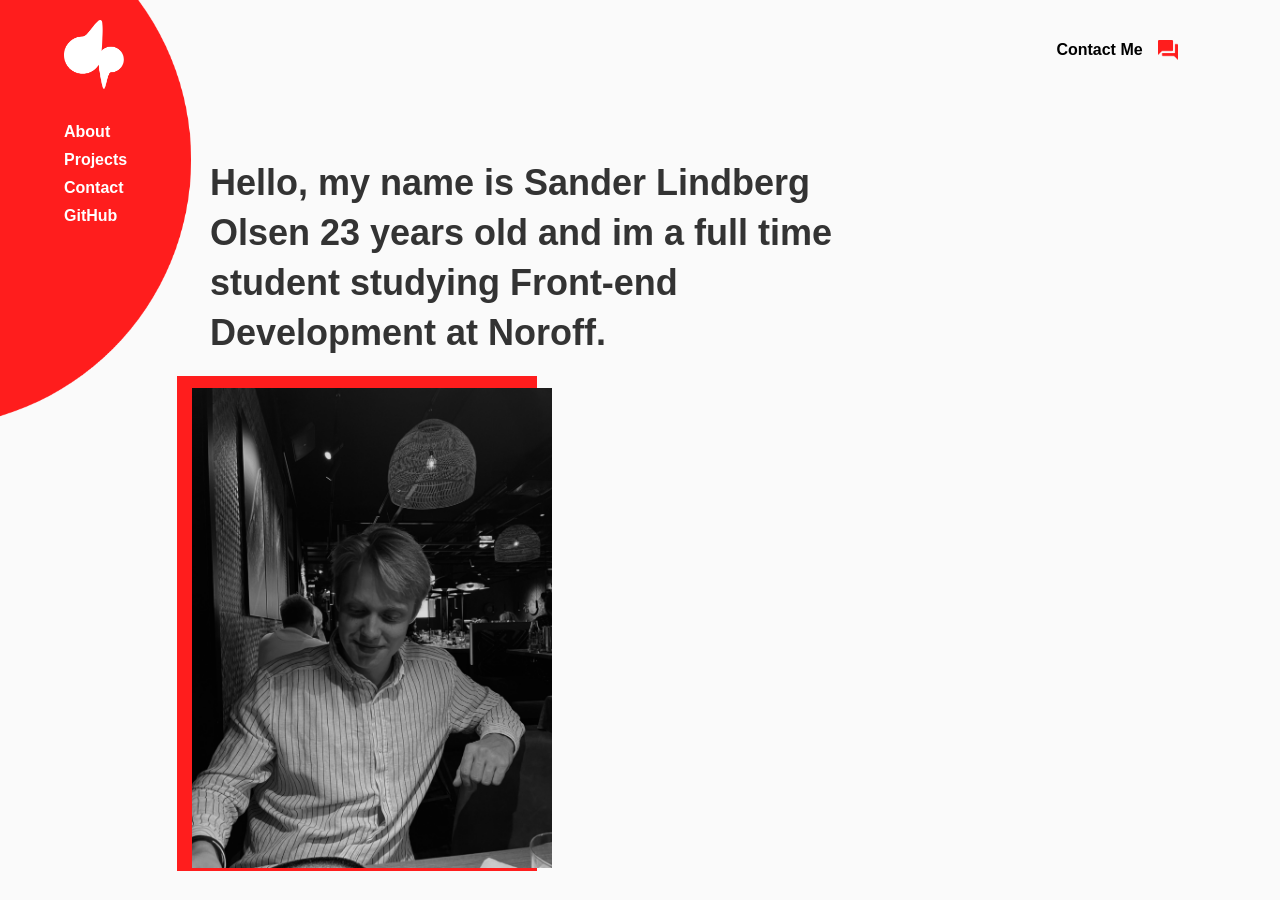
==== Portfolio Page/index.html @ 2923374f "update html and css" ====
<!DOCTYPE html>
<html>
<head>
    <meta name="viewport" content="width=device-width, initial-scale=1.0">
    <title>Portfolio Sander Olsen Front-end Developer</title>
    <link rel="stylesheet" href="css/styles.css">
</head>
<body>
    <div class="container">
        <nav>
            <img src="images/logo.png" class="logo">
            <ul>
                <li><a href="index.html">About</a></li>
                <li><a href="projects.html">Projects</a></li>
                <li><a href="#">Contact</a></li>
                <li><a href="https://github.com/SanderOlsen98">GitHub</a></li>
            </ul>
        </nav>
        <a href="#" class="contact-btn">Contact Me <img src="images/contact.png"></a>
        <div class="row">
            <div class="col-1">
                <h1>Hello, my name is Sander Lindberg Olsen 23 years old and im a full time student studying Front-end Development at Noroff.</h1>
            </div>
            <div class="col-2">
                <img src="images/me.JPG" class="me-img">
                <img src="images/back-image.png" class="back-img">
            </div>
        </div>

    </div>

</body>
</html>
---- Portfolio Page/css/styles.css ----
* {
  margin: 0;
  padding: 0;
  font-family: "poppins", sans-serif;
  box-sizing: border-box;
}
.container {
  width: 100%;
  height: 100vh;
  background: #fafafa;
  padding: 50px 8%;
  position: relative;
  font-weight: 600;
}

nav {
  background-image: url(../images/circle.png);
  background-size: cover;
  background-position: right;
  padding: 10% 5% 15% 15%;
  position: absolute;
  left: -10%;
  top: -12%;
}
.logo {
  width: 60px;
  margin-bottom: 20px;
}
nav ul li {
  list-style: none;
  margin: 10px 0;
}
nav ul li a {
  color: #fff;
  text-decoration: none;
}
.contact-btn {
  position: absolute;
  top: 40px;
  right: 8%;
  display: flex;
  align-items: center;
  color: #000;
  text-decoration: none;
}
.contact-btn img {
  width: 20px;
  margin-left: 15px;
}
.row {
  display: flex;
  align-items: center;
  justify-content: space-between;
  flex-wrap: wrap;
  padding-top: 10%;
}
.col-1 {
  max-width: 800px;
  padding-left: 10%;
  color: #333;
}
.col-1 h1 {
  font-size: 36px;
  font-weight: 600;
  line-height: 50px;
  margin-bottom: 30px;
}
.col-1 span {
  color: #ff1d1d;
}

.me-img {
  width: 80%;
  max-width: 450px;
  position: relative;
  z-index: 2;
  transition: transform 0.5s;
}
.col-2 {
  text-align: right;
  position: relative;
}

.back-img {
  position: absolute;
  width: 80%;
  max-width: 450px;
  top: -12px;
  right: 15px;
}
.profile-img:hover {
  transform: translate(-25px, -25px);
  cursor: pointer;
}

/* Displaying Projects*/

.projects {
  display: grid;
  grid-template-columns: 1fr;
  max-width: 1500px;
  margin: 40px auto;
  grid-gap: 20px;
}

.projects img {
  width: 100%;
}

.projects-display {
  display: grid;
  grid-template-columns: 1fr auto;
  align-items: center;
}

.projects-display img {
  grid-column: -1/1;
  border-radius: 20px;
  height: 400px;
  width: 300px;
  transition: transform 0.5s;
}

.projects-display h3 {
  grid-column: 1;
  font-size: 0.9em;
  margin: 5px;
  text-align: left;
  text-decoration: none;
}

.projects-display p {
  grid-column: 1;
  font-size: 0.9em;
  margin: 5px;
  text-align: left;
  font-weight: 200;
}
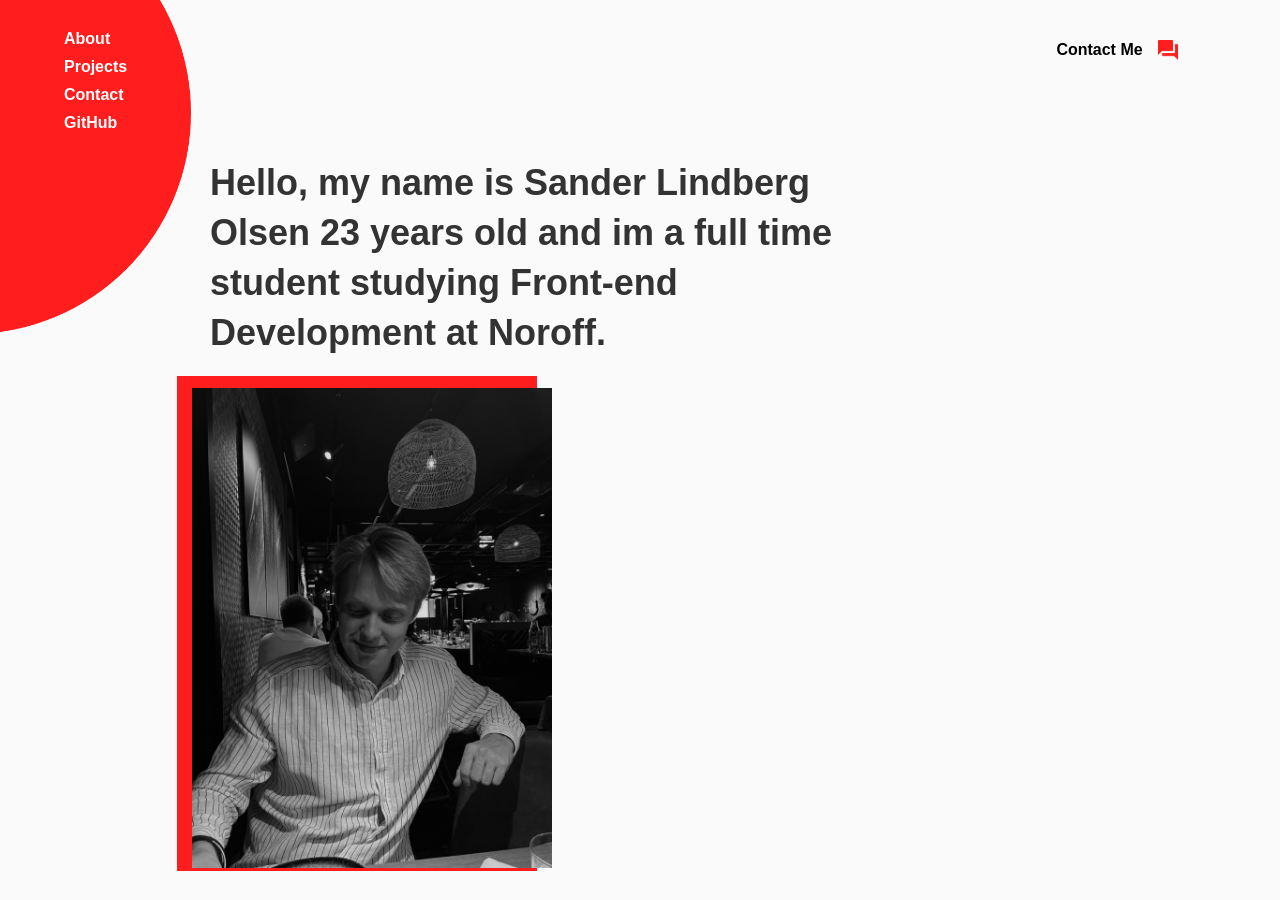
==== commit c0c22c88: "update" ====
--- a/Portfolio Page/index.html
+++ b/Portfolio Page/index.html
@@ -8,15 +8,14 @@
 <body>
     <div class="container">
         <nav>
-            <img src="images/logo.png" class="logo">
             <ul>
                 <li><a href="index.html">About</a></li>
                 <li><a href="projects.html">Projects</a></li>
-                <li><a href="#">Contact</a></li>
-                <li><a href="https://github.com/SanderOlsen98">GitHub</a></li>
+                <li><a href="contact.html">Contact</a></li>
+                <li><a href="https://github.com/SanderOlsen98" target="_blank">GitHub</a></li>
             </ul>
         </nav>
-        <a href="#" class="contact-btn">Contact Me <img src="images/contact.png"></a>
+        <a href="contact.html" class="contact-btn">Contact Me <img src="images/contact.png"></a>
         <div class="row">
             <div class="col-1">
                 <h1>Hello, my name is Sander Lindberg Olsen 23 years old and im a full time student studying Front-end Development at Noroff.</h1>
--- a/Portfolio Page/css/styles.css
+++ b/Portfolio Page/css/styles.css
@@ -98,7 +98,7 @@
 .projects {
   display: grid;
   grid-template-columns: 1fr;
-  max-width: 1500px;
+  max-width: 500px;
   margin: 40px auto;
   grid-gap: 20px;
 }
@@ -136,3 +136,42 @@
   text-align: left;
   font-weight: 200;
 }
+
+/* Contact From */
+
+form {
+  padding: 2em;
+  border-radius: 1rem;
+  margin-left: auto;
+  width: 500px;
+}
+
+input {
+  width: 100%;
+  margin-top: 2px;
+  padding: 10px;
+  font-size: 16px;
+}
+
+button {
+  background: rgb(226, 67, 46);
+  border: none;
+  width: 200px;
+  padding: 1rem;
+  color: white;
+  margin-top: 10px;
+  cursor: pointer;
+  border-radius: 0.2rem;
+}
+
+label {
+  display: block;
+  margin-top: 1rem;
+}
+
+.form-error {
+  display: none;
+  color: red;
+  font-size: 0.9rem;
+  margin-top: 2px;
+}
